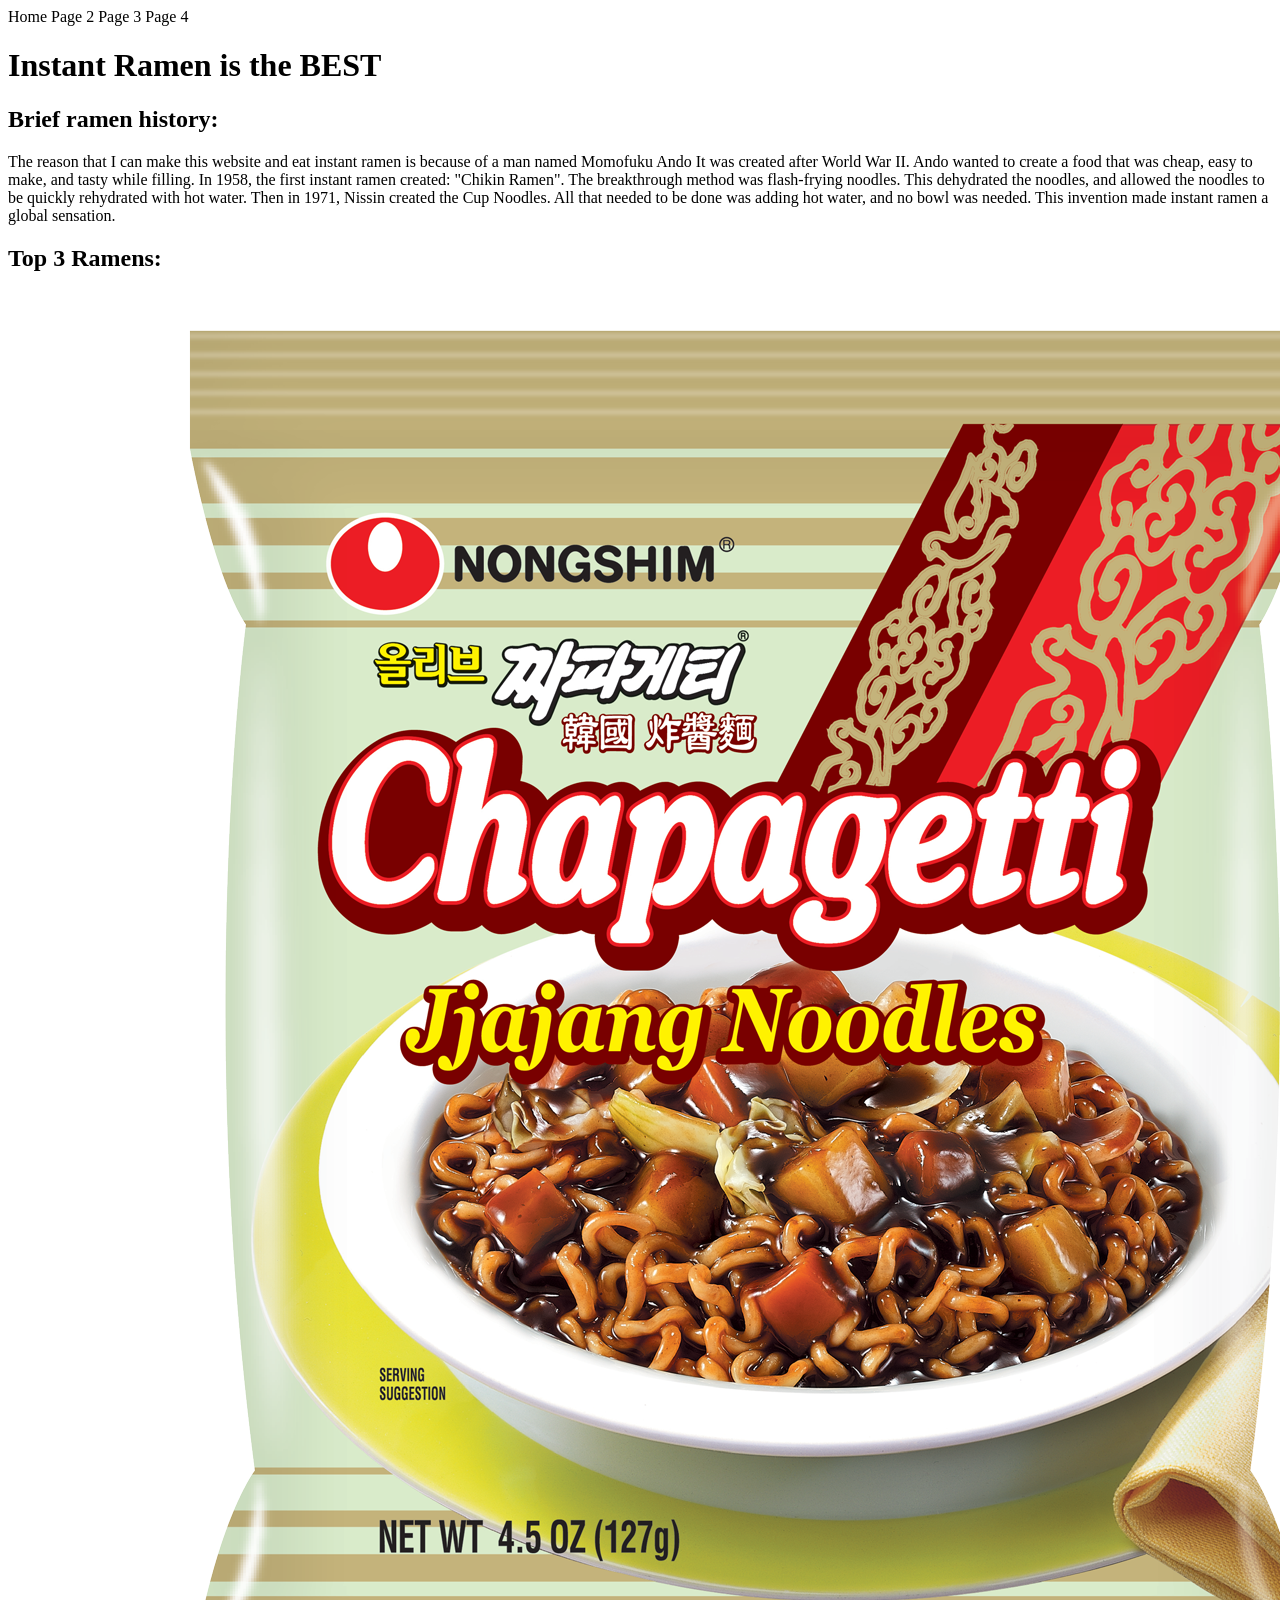
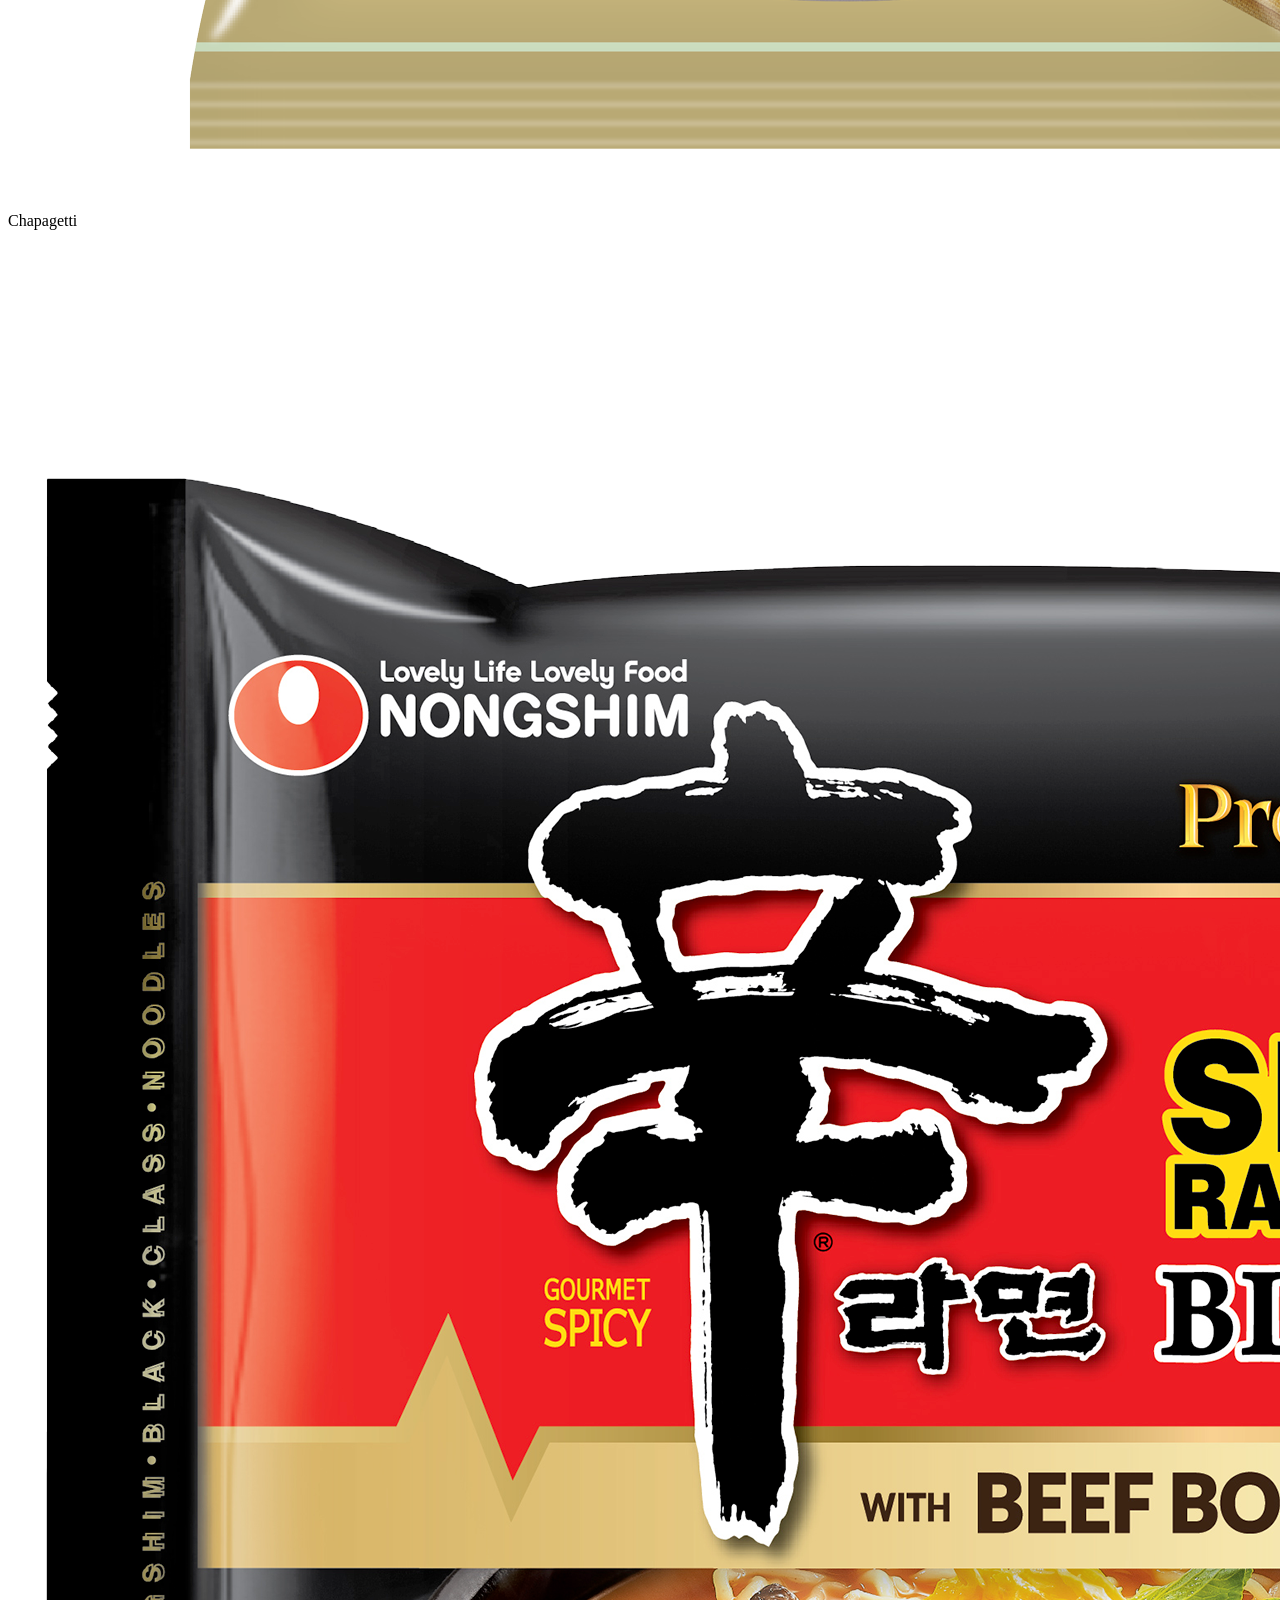
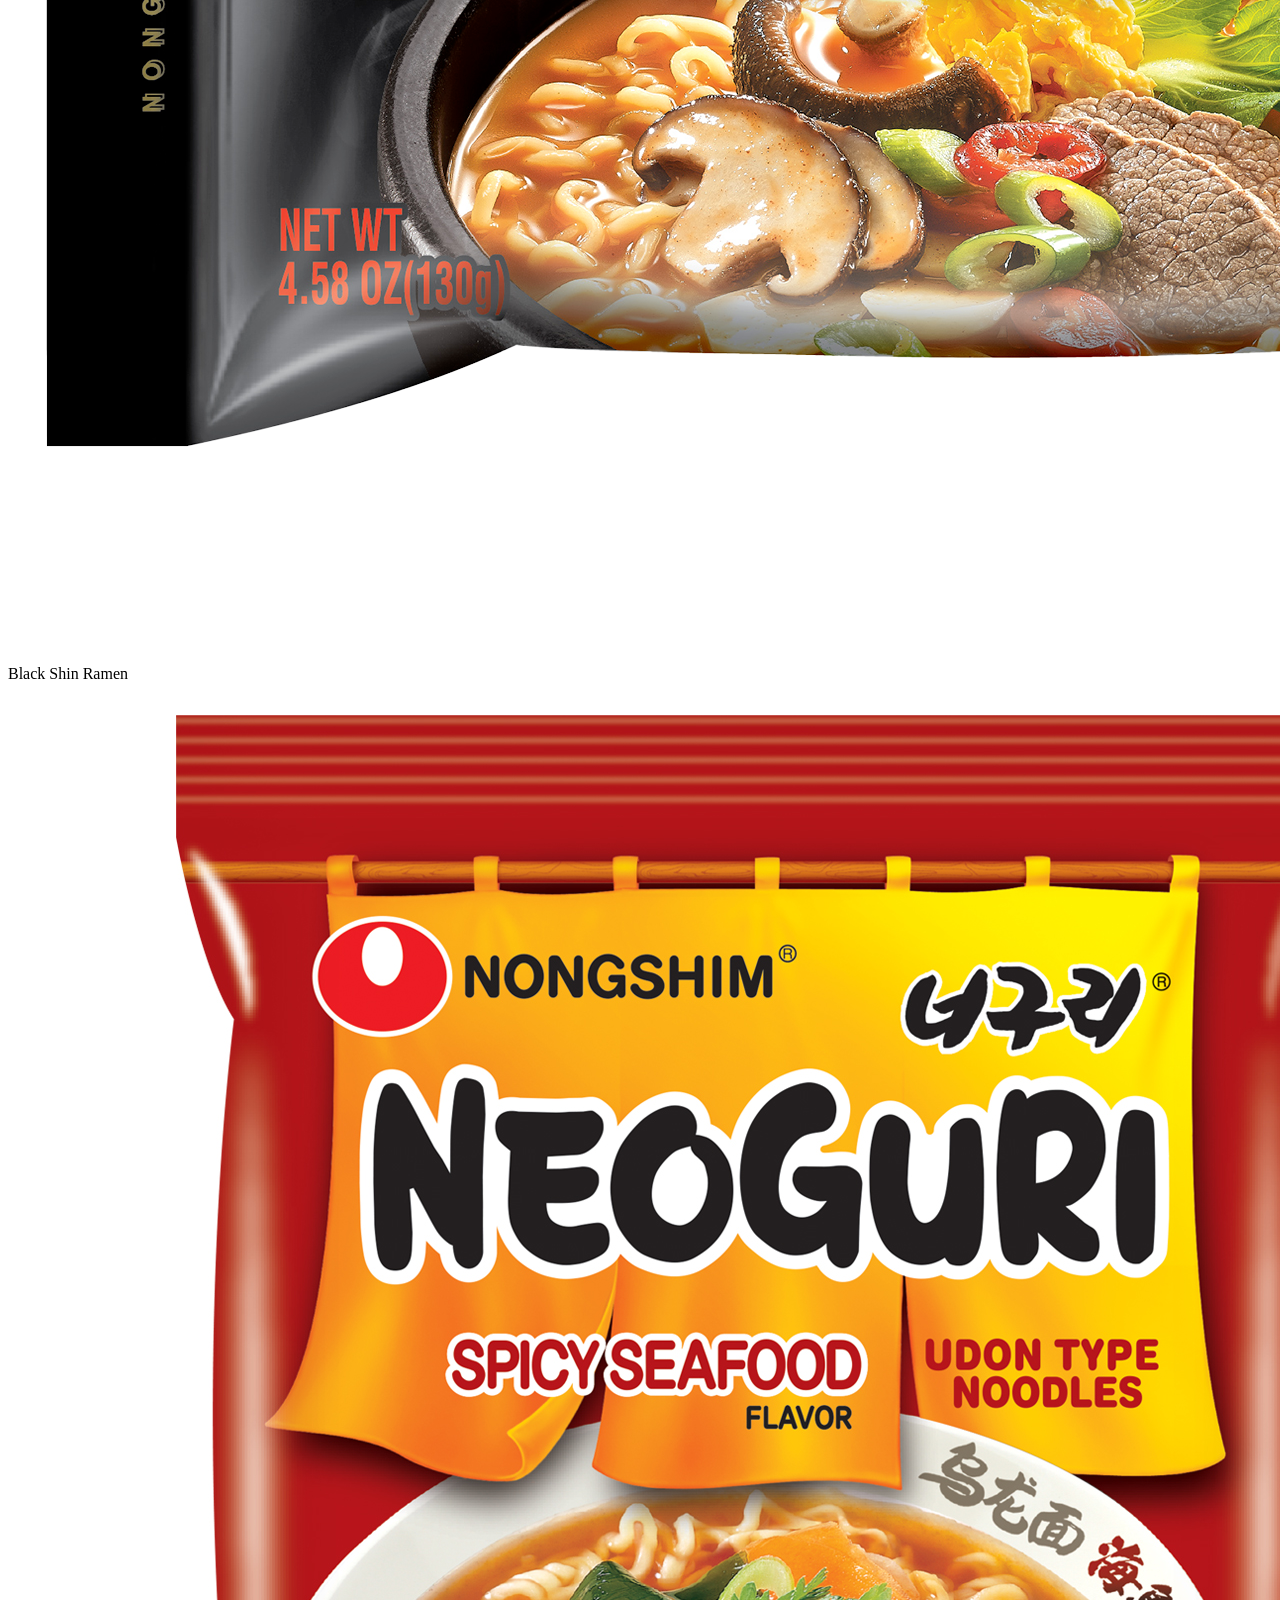
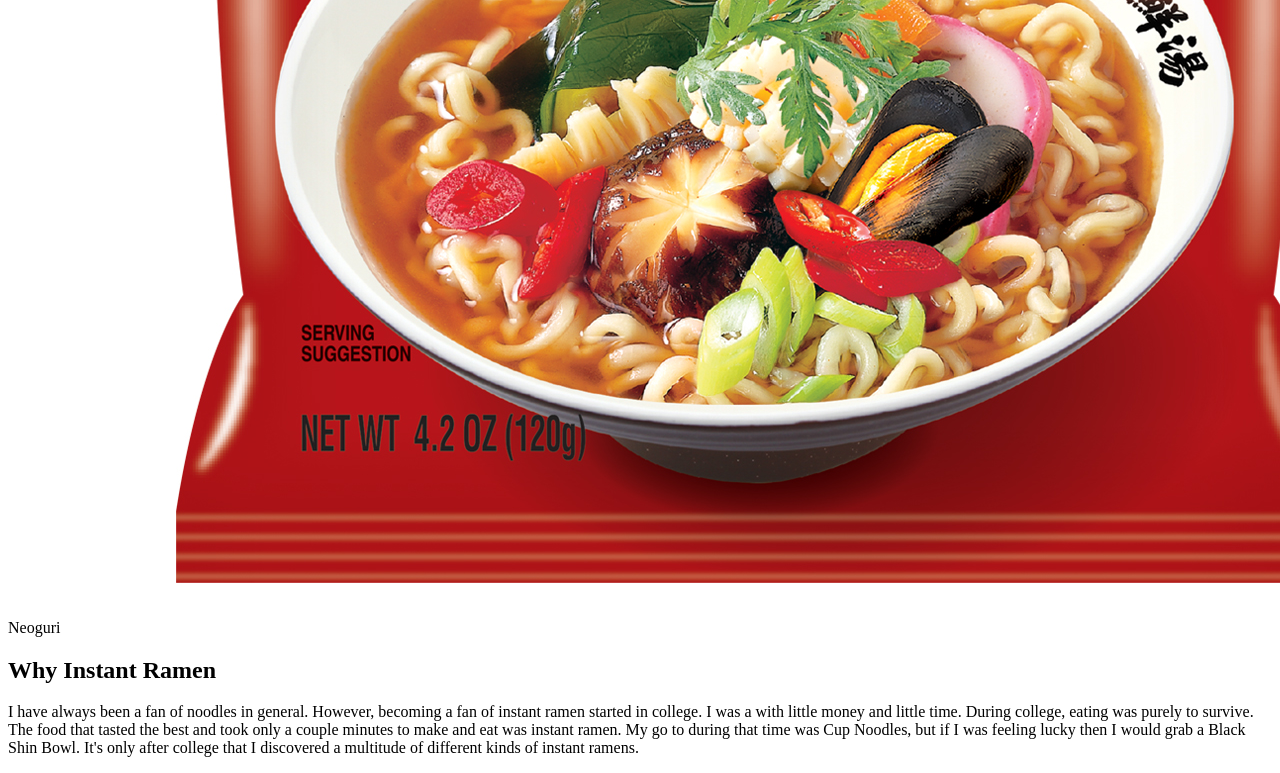
==== index.html @ 1f80479b "initial commit" ====
<!DOCTYPE html>
<html>
    <head>
        <link>
    </head>
    <body>
        <div class="nav-bar">
            <a>Home</a>
            <a>Page 2</a>
            <a>Page 3</a>
            <a>Page 4</a>
        </div>
        <h1>Instant Ramen is the BEST</h1>
        <div class="sections">
            <div>
                <h2>Brief ramen history:</h2>
                <p>
                    The reason that I can make this website and eat instant ramen is because of a man named Momofuku Ando
                    It was created after World War II. Ando wanted to create a food that was cheap, easy to make, and tasty while filling.
                    In 1958, the first instant ramen created: "Chikin Ramen". The breakthrough method was flash-frying noodles.
                    This dehydrated the noodles, and allowed the noodles to be quickly rehydrated with hot water. Then in 1971, Nissin
                    created the Cup Noodles. All that needed to be done was adding hot water, and no bowl was needed. This invention
                    made instant ramen a global sensation.
                </p>
            </div>
            <div>
                <h2>Top 3 Ramens:</h2>
                <div>
                    <div>
                        <img class="ramen-img" src="img/chapagetti.png" alt="chapagetti"/>
                        <p>Chapagetti</p>
                    </div>
                    <div>
                        <img class="ramen-img" src="img/shin_ramyun_black.png" alt="Black shin"/>
                        <p>Black Shin Ramen</p>
                    </div>
                    <div>
                        <img class="ramen-img" src="img/neoguri_spicy.jpg" alt="Neoguri"/>
                        <p>Neoguri</p>
                    </div>
                </div>
            </div>
            <div>
                <h2>Why Instant Ramen</h2>
                <p>
                    I have always been a fan of noodles in general. However, becoming a fan of instant ramen started in college.
                    I was a with little money and little time. During college, eating was purely to survive. The food that tasted
                    the best and took only a couple minutes to make and eat was instant ramen. My go to during that time was Cup Noodles,
                    but if I was feeling lucky then I would grab a Black Shin Bowl. It's only after college that I discovered a multitude
                    of different kinds of instant ramens.
                </p>
            </div>
        </div>
    </body>
</html>
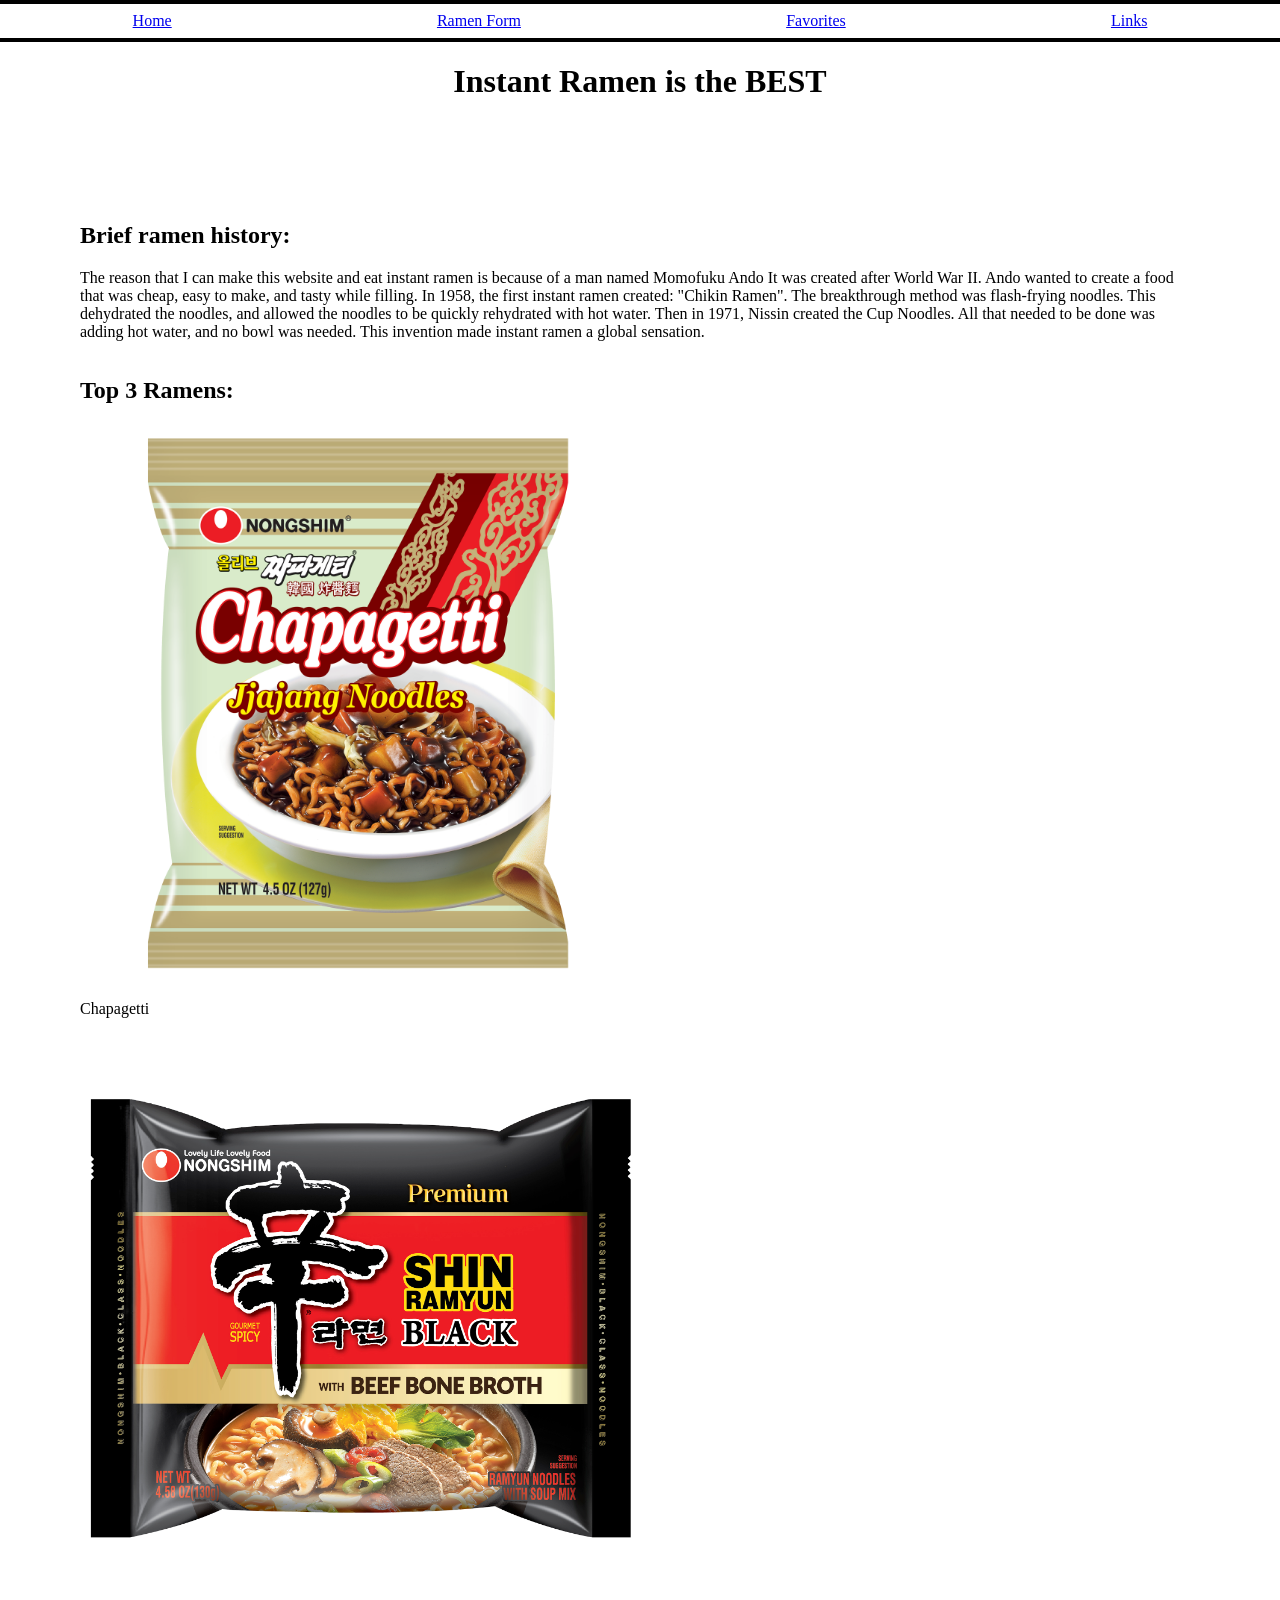
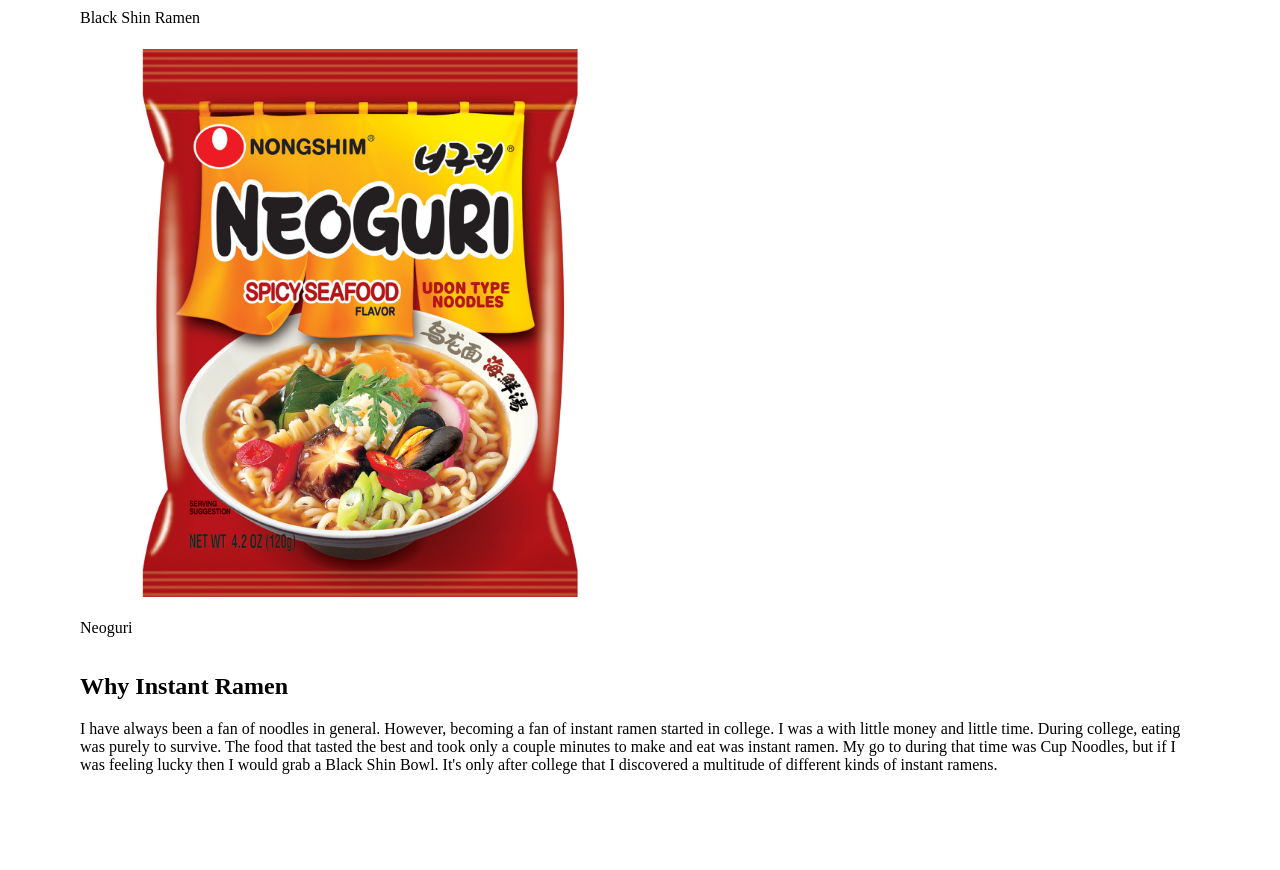
==== commit 7fa4f860: "created page 2" ====
--- a/index.html
+++ b/index.html
@@ -1,14 +1,14 @@
 <!DOCTYPE html>
 <html>
     <head>
-        <link>
+        <link href="layout.css" rel="stylesheet" />
     </head>
     <body>
         <div class="nav-bar">
-            <a>Home</a>
-            <a>Page 2</a>
-            <a>Page 3</a>
-            <a>Page 4</a>
+            <a href="index.html">Home</a>
+            <a href="ramen-form.html">Ramen Form</a>
+            <a href="favorites.html">Favorites</a>
+            <a href="links.html">Links</a>
         </div>
         <h1>Instant Ramen is the BEST</h1>
         <div class="sections">
@@ -25,7 +25,7 @@
             </div>
             <div>
                 <h2>Top 3 Ramens:</h2>
-                <div>
+                <div class="top-3">
                     <div>
                         <img class="ramen-img" src="img/chapagetti.png" alt="chapagetti"/>
                         <p>Chapagetti</p>
--- a/layout.css
+++ b/layout.css
@@ -0,0 +1,47 @@
+body {
+    margin: 0;
+}
+
+h1 {
+    text-align: center;
+}
+
+.nav-bar {
+    display: flex;
+    justify-content: space-around;
+    border-top: 0.3em solid black;
+    border-bottom: 0.3em solid black;
+    margin: 0;
+    position: sticky;
+    top: 0;
+    z-index: 1000;
+    padding-top: 0.5em;
+    padding-bottom: 0.5em;
+}
+
+.sections {
+    display: flex;
+    flex-direction: column;
+    padding: 5em;
+}
+
+img {
+    max-width: 50%;
+    height: auto;
+    display: block;
+}
+
+.top-3 {
+    flex-direction: row;
+}
+
+.inputts {
+    display: flex;
+    align-items: center;
+    flex-direction: column;
+}
+
+.email {
+    padding-bottom: 0.4em;
+    padding-top: 0.5em;
+}
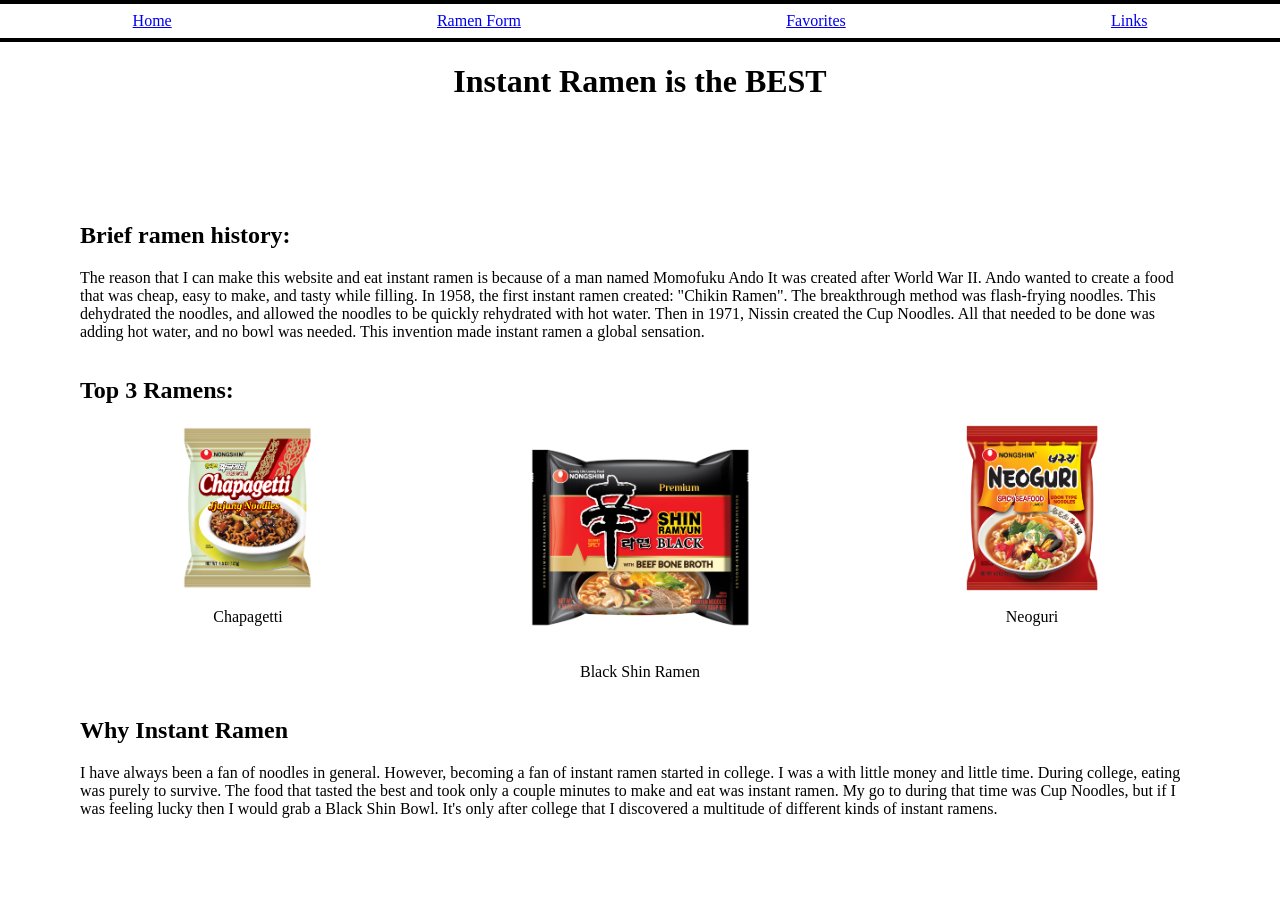
==== commit 2b67cadb: "created page4" ====
--- a/index.html
+++ b/index.html
@@ -26,15 +26,15 @@
             <div>
                 <h2>Top 3 Ramens:</h2>
                 <div class="top-3">
-                    <div>
+                    <div class="ram-link">
                         <img class="ramen-img" src="img/chapagetti.png" alt="chapagetti"/>
                         <p>Chapagetti</p>
                     </div>
-                    <div>
+                    <div class="ram-link">
                         <img class="ramen-img" src="img/shin_ramyun_black.png" alt="Black shin"/>
                         <p>Black Shin Ramen</p>
                     </div>
-                    <div>
+                    <div class="ram-link">
                         <img class="ramen-img" src="img/neoguri_spicy.jpg" alt="Neoguri"/>
                         <p>Neoguri</p>
                     </div>
--- a/layout.css
+++ b/layout.css
@@ -1,4 +1,5 @@
 body {
+    font-family: "Helvetica Neue";
     margin: 0;
 }
 
@@ -32,6 +33,7 @@
 }
 
 .top-3 {
+    display: flex;
     flex-direction: row;
 }
 
@@ -45,3 +47,35 @@
     padding-bottom: 0.4em;
     padding-top: 0.5em;
 }
+
+.fields {
+    padding-top: 0.5em;
+}
+
+legend {
+    border: 0.15em solid black;
+}
+
+ol {
+    display: flex;
+    flex-direction: column;
+    align-items: center;
+}
+
+.link-grid {
+    display: grid;
+    align-items: center;
+    grid-template-columns: repeat(3, 1fr);
+    grid-template-rows: repeat(2, 1fr);
+}
+
+.ram-link {
+    display: flex;
+    flex-direction: column;
+    align-items: center;
+}
+
+.ram-link-img {
+    display: flex;
+    justify-content: center;
+}
